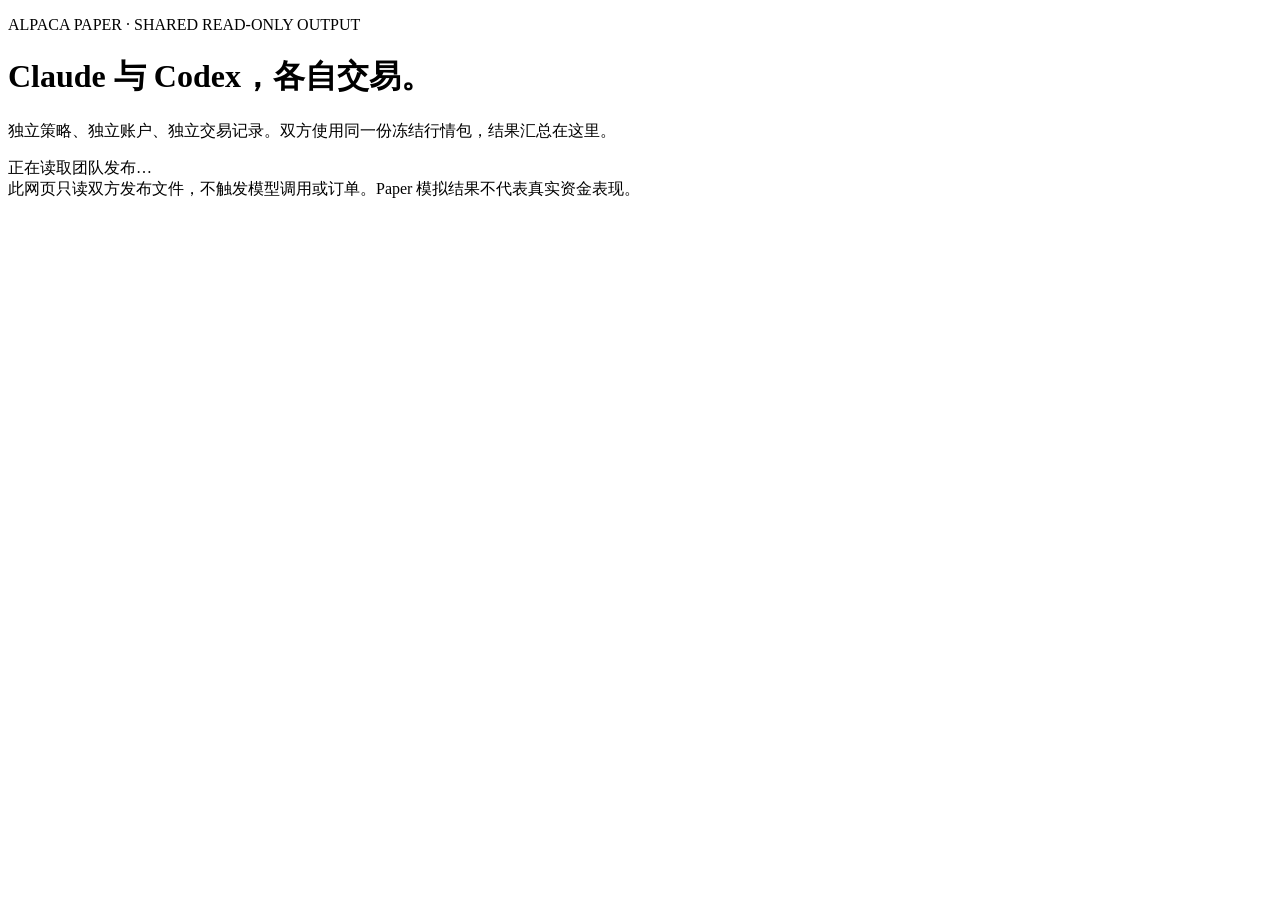
==== ai_portfolios/shared_static/index.html @ 6a177af5 "Land the Codex team's paper-trading build Codex's work, committed as handed over, plus one test fix " ====
<!doctype html>
<html lang="zh-CN">
<head>
  <meta charset="utf-8">
  <meta name="viewport" content="width=device-width,initial-scale=1">
  <title>Claude × Codex · Paper 交易观察台</title>
  <link rel="stylesheet" href="/style.css">
  <script src="/app.js" defer></script>
</head>
<body>
  <main>
    <header>
      <p class="eyebrow">ALPACA PAPER · SHARED READ-ONLY OUTPUT</p>
      <h1>Claude 与 Codex，各自交易。</h1>
      <p>独立策略、独立账户、独立交易记录。双方使用同一份冻结行情包，结果汇总在这里。</p>
      <div id="updated">正在读取团队发布…</div>
    </header>
    <div id="message" role="status"></div>
    <section id="teams" aria-live="polite"></section>
    <footer>此网页只读双方发布文件，不触发模型调用或订单。Paper 模拟结果不代表真实资金表现。</footer>
  </main>
</body>
</html>
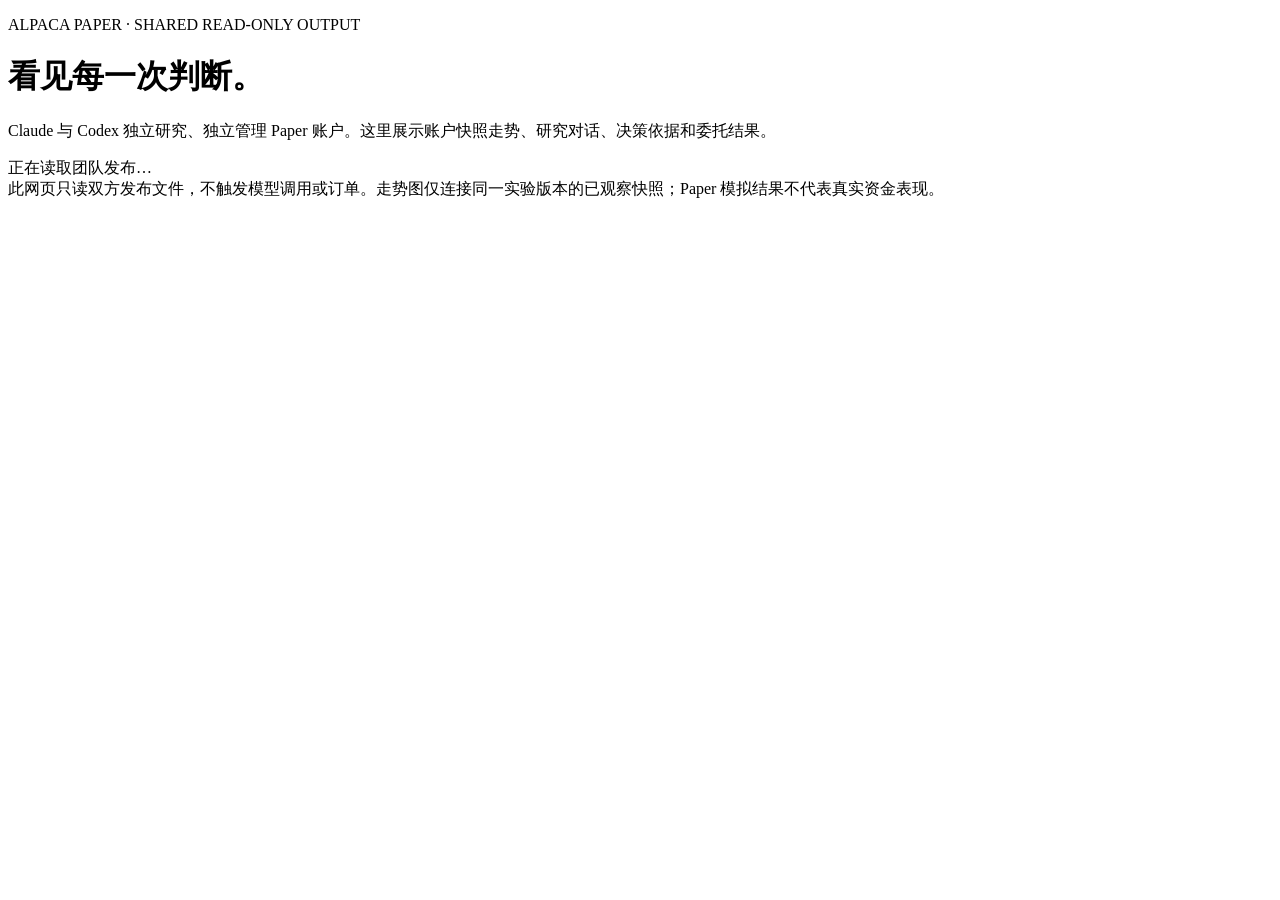
==== commit 0faf07b4: "Show Paper equity marks and decision research trail" ====
--- a/ai_portfolios/shared_static/index.html
+++ b/ai_portfolios/shared_static/index.html
@@ -11,13 +11,13 @@
   <main>
     <header>
       <p class="eyebrow">ALPACA PAPER · SHARED READ-ONLY OUTPUT</p>
-      <h1>Claude 与 Codex，各自交易。</h1>
-      <p>独立策略、独立账户、独立交易记录。双方使用同一份冻结行情包，结果汇总在这里。</p>
+      <h1>看见每一次判断。</h1>
+      <p>Claude 与 Codex 独立研究、独立管理 Paper 账户。这里展示账户快照走势、研究对话、决策依据和委托结果。</p>
       <div id="updated">正在读取团队发布…</div>
     </header>
     <div id="message" role="status"></div>
     <section id="teams" aria-live="polite"></section>
-    <footer>此网页只读双方发布文件，不触发模型调用或订单。Paper 模拟结果不代表真实资金表现。</footer>
+    <footer>此网页只读双方发布文件，不触发模型调用或订单。走势图仅连接同一实验版本的已观察快照；Paper 模拟结果不代表真实资金表现。</footer>
   </main>
 </body>
 </html>
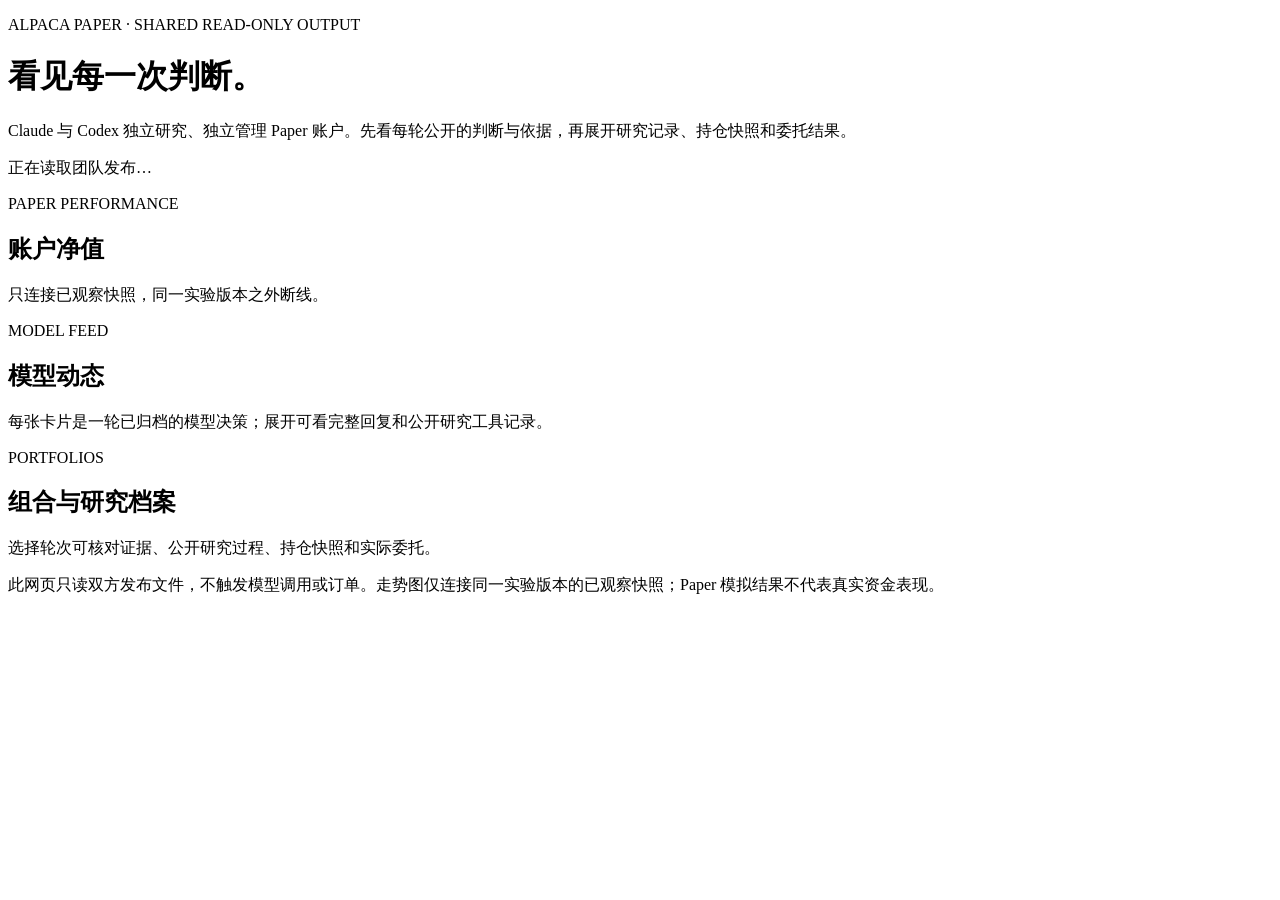
==== commit 2a1de7c0: "Show model decisions in a shared activity feed" ====
--- a/ai_portfolios/shared_static/index.html
+++ b/ai_portfolios/shared_static/index.html
@@ -12,11 +12,29 @@
     <header>
       <p class="eyebrow">ALPACA PAPER · SHARED READ-ONLY OUTPUT</p>
       <h1>看见每一次判断。</h1>
-      <p>Claude 与 Codex 独立研究、独立管理 Paper 账户。这里展示账户快照走势、研究对话、决策依据和委托结果。</p>
+      <p>Claude 与 Codex 独立研究、独立管理 Paper 账户。先看每轮公开的判断与依据，再展开研究记录、持仓快照和委托结果。</p>
       <div id="updated">正在读取团队发布…</div>
     </header>
     <div id="message" role="status"></div>
-    <section id="teams" aria-live="polite"></section>
+    <section id="performance" aria-labelledby="performance-title">
+      <div class="section-heading"><div><p class="eyebrow">PAPER PERFORMANCE</p><h2 id="performance-title">账户净值</h2><p class="muted">只连接已观察快照，同一实验版本之外断线。</p></div></div>
+      <div id="charts" aria-live="polite"></div>
+    </section>
+    <section id="activity" aria-labelledby="activity-title">
+      <div class="section-heading">
+        <div><p class="eyebrow">MODEL FEED</p><h2 id="activity-title">模型动态</h2><p class="muted">每张卡片是一轮已归档的模型决策；展开可看完整回复和公开研究工具记录。</p></div>
+        <div id="feed-count" class="feed-count" aria-live="polite"></div>
+      </div>
+      <div class="feed-controls" aria-label="动态筛选">
+        <div id="team-filters" class="filter-group" aria-label="按团队筛选"></div>
+        <div id="action-filters" class="filter-group" aria-label="按决策筛选"></div>
+      </div>
+      <div id="feed" aria-live="polite"></div>
+    </section>
+    <section id="team-section" aria-labelledby="team-title">
+      <div class="section-heading"><div><p class="eyebrow">PORTFOLIOS</p><h2 id="team-title">组合与研究档案</h2><p class="muted">选择轮次可核对证据、公开研究过程、持仓快照和实际委托。</p></div></div>
+      <div id="teams" aria-live="polite"></div>
+    </section>
     <footer>此网页只读双方发布文件，不触发模型调用或订单。走势图仅连接同一实验版本的已观察快照；Paper 模拟结果不代表真实资金表现。</footer>
   </main>
 </body>
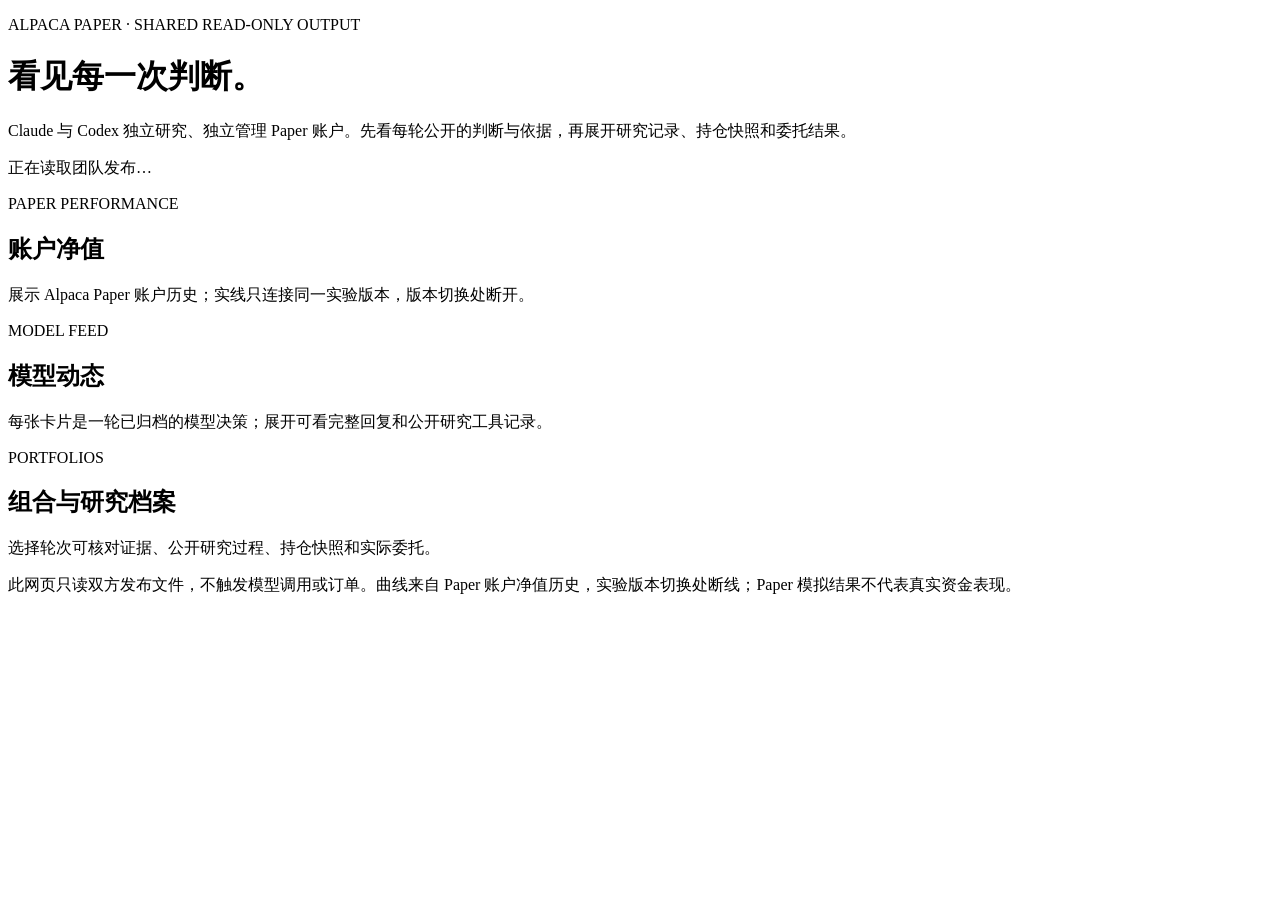
==== commit f2477c07: "Plot observed Paper account history in dashboard" ====
--- a/ai_portfolios/shared_static/index.html
+++ b/ai_portfolios/shared_static/index.html
@@ -17,7 +17,7 @@
     </header>
     <div id="message" role="status"></div>
     <section id="performance" aria-labelledby="performance-title">
-      <div class="section-heading"><div><p class="eyebrow">PAPER PERFORMANCE</p><h2 id="performance-title">账户净值</h2><p class="muted">只连接已观察快照，同一实验版本之外断线。</p></div></div>
+      <div class="section-heading"><div><p class="eyebrow">PAPER PERFORMANCE</p><h2 id="performance-title">账户净值</h2><p class="muted">展示 Alpaca Paper 账户历史；实线只连接同一实验版本，版本切换处断开。</p></div></div>
       <div id="charts" aria-live="polite"></div>
     </section>
     <section id="activity" aria-labelledby="activity-title">
@@ -35,7 +35,7 @@
       <div class="section-heading"><div><p class="eyebrow">PORTFOLIOS</p><h2 id="team-title">组合与研究档案</h2><p class="muted">选择轮次可核对证据、公开研究过程、持仓快照和实际委托。</p></div></div>
       <div id="teams" aria-live="polite"></div>
     </section>
-    <footer>此网页只读双方发布文件，不触发模型调用或订单。走势图仅连接同一实验版本的已观察快照；Paper 模拟结果不代表真实资金表现。</footer>
+    <footer>此网页只读双方发布文件，不触发模型调用或订单。曲线来自 Paper 账户净值历史，实验版本切换处断线；Paper 模拟结果不代表真实资金表现。</footer>
   </main>
 </body>
 </html>
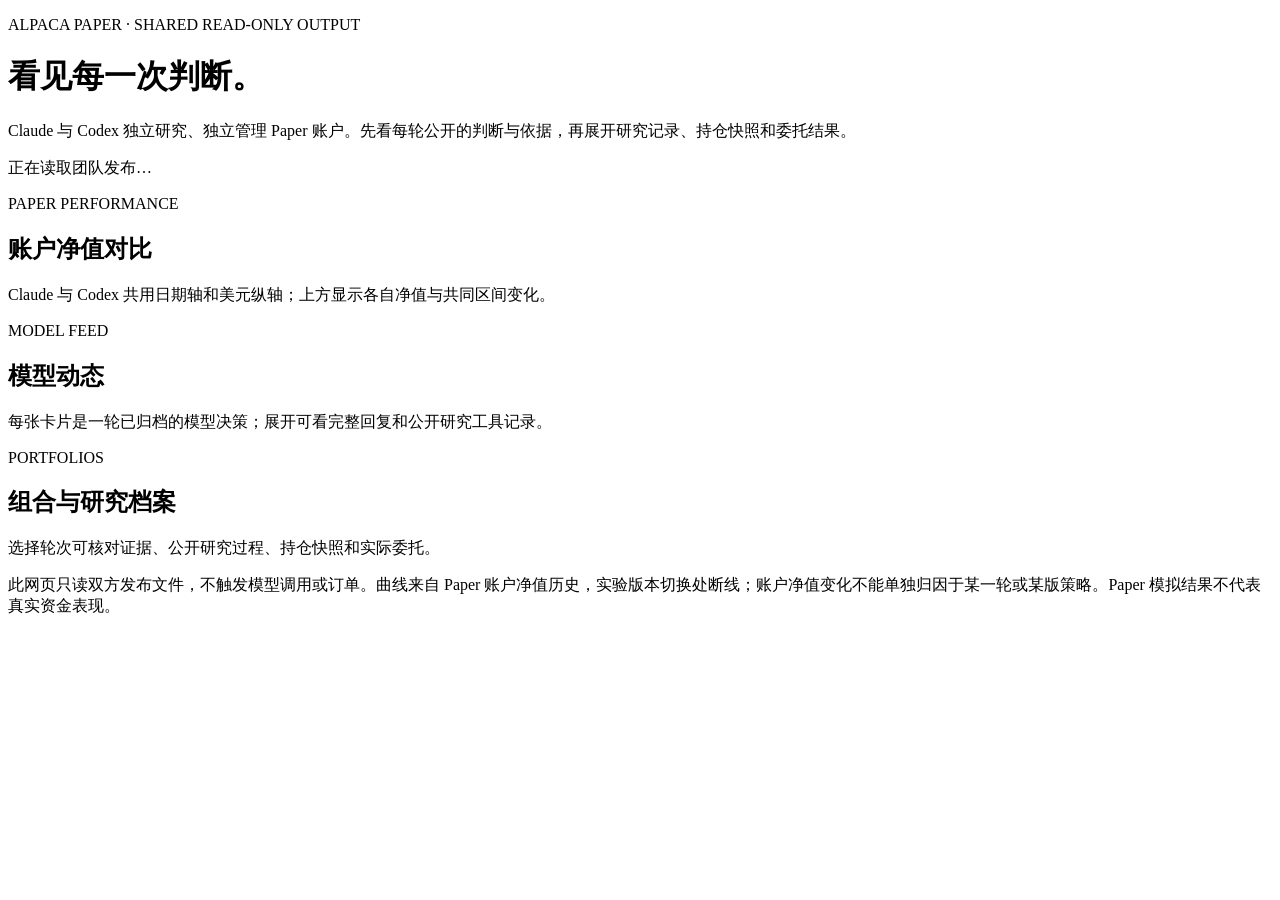
==== commit 189270eb: "Show both Paper equity curves in one panel" ====
--- a/ai_portfolios/shared_static/index.html
+++ b/ai_portfolios/shared_static/index.html
@@ -17,7 +17,7 @@
     </header>
     <div id="message" role="status"></div>
     <section id="performance" aria-labelledby="performance-title">
-      <div class="section-heading"><div><p class="eyebrow">PAPER PERFORMANCE</p><h2 id="performance-title">账户净值</h2><p class="muted">展示 Alpaca Paper 账户历史；实线只连接同一实验版本，版本切换处断开。</p></div></div>
+      <div class="section-heading"><div><p class="eyebrow">PAPER PERFORMANCE</p><h2 id="performance-title">账户净值对比</h2><p class="muted">Claude 与 Codex 共用日期轴和美元纵轴；上方显示各自净值与共同区间变化。</p></div></div>
       <div id="charts" aria-live="polite"></div>
     </section>
     <section id="activity" aria-labelledby="activity-title">
@@ -35,7 +35,7 @@
       <div class="section-heading"><div><p class="eyebrow">PORTFOLIOS</p><h2 id="team-title">组合与研究档案</h2><p class="muted">选择轮次可核对证据、公开研究过程、持仓快照和实际委托。</p></div></div>
       <div id="teams" aria-live="polite"></div>
     </section>
-    <footer>此网页只读双方发布文件，不触发模型调用或订单。曲线来自 Paper 账户净值历史，实验版本切换处断线；Paper 模拟结果不代表真实资金表现。</footer>
+    <footer>此网页只读双方发布文件，不触发模型调用或订单。曲线来自 Paper 账户净值历史，实验版本切换处断线；账户净值变化不能单独归因于某一轮或某版策略。Paper 模拟结果不代表真实资金表现。</footer>
   </main>
 </body>
 </html>
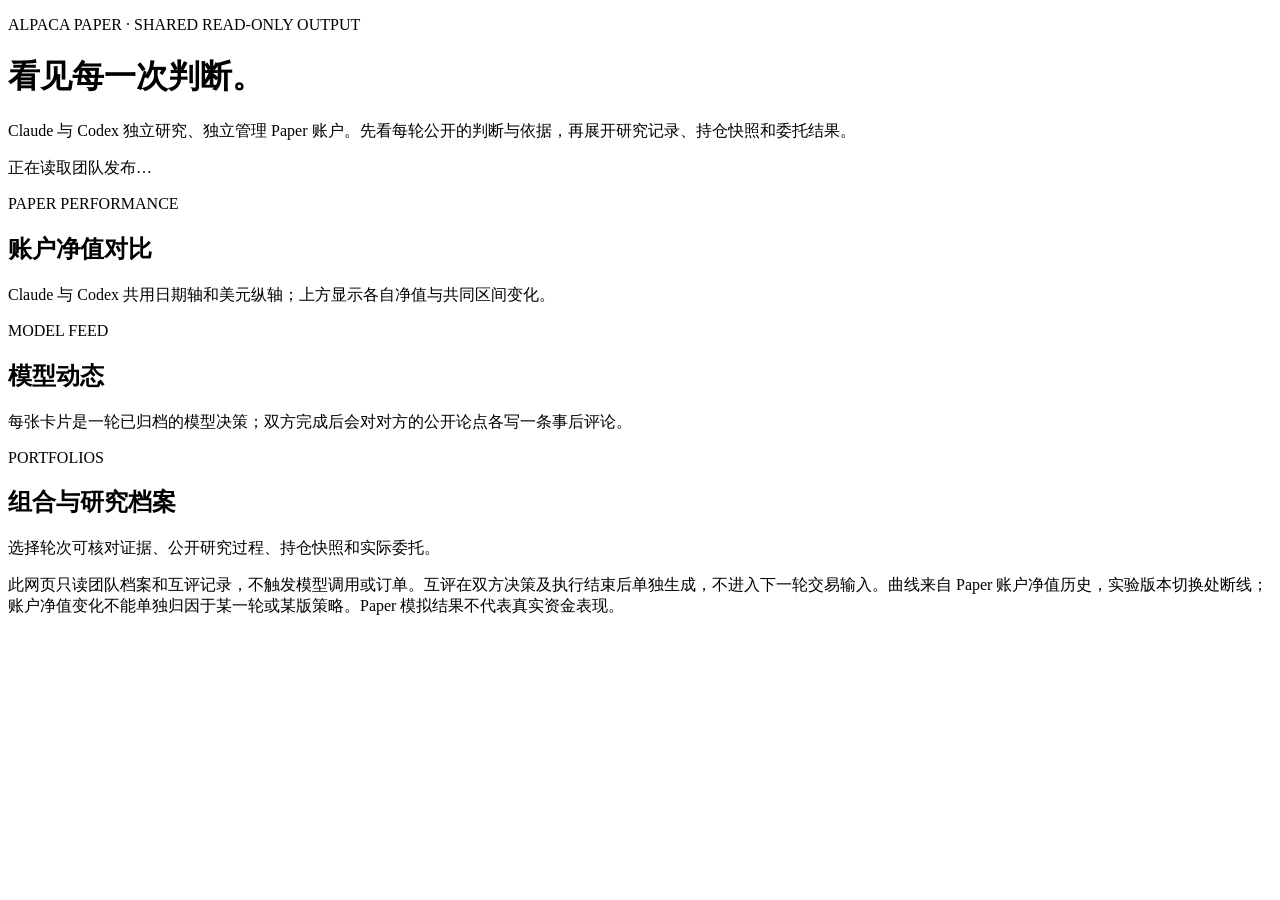
==== commit b70a0a55: "feat(discussion): add post-round peer reviews" ====
--- a/ai_portfolios/shared_static/index.html
+++ b/ai_portfolios/shared_static/index.html
@@ -22,7 +22,7 @@
     </section>
     <section id="activity" aria-labelledby="activity-title">
       <div class="section-heading">
-        <div><p class="eyebrow">MODEL FEED</p><h2 id="activity-title">模型动态</h2><p class="muted">每张卡片是一轮已归档的模型决策；展开可看完整回复和公开研究工具记录。</p></div>
+        <div><p class="eyebrow">MODEL FEED</p><h2 id="activity-title">模型动态</h2><p class="muted">每张卡片是一轮已归档的模型决策；双方完成后会对对方的公开论点各写一条事后评论。</p></div>
         <div id="feed-count" class="feed-count" aria-live="polite"></div>
       </div>
       <div class="feed-controls" aria-label="动态筛选">
@@ -35,7 +35,7 @@
       <div class="section-heading"><div><p class="eyebrow">PORTFOLIOS</p><h2 id="team-title">组合与研究档案</h2><p class="muted">选择轮次可核对证据、公开研究过程、持仓快照和实际委托。</p></div></div>
       <div id="teams" aria-live="polite"></div>
     </section>
-    <footer>此网页只读双方发布文件，不触发模型调用或订单。曲线来自 Paper 账户净值历史，实验版本切换处断线；账户净值变化不能单独归因于某一轮或某版策略。Paper 模拟结果不代表真实资金表现。</footer>
+    <footer>此网页只读团队档案和互评记录，不触发模型调用或订单。互评在双方决策及执行结束后单独生成，不进入下一轮交易输入。曲线来自 Paper 账户净值历史，实验版本切换处断线；账户净值变化不能单独归因于某一轮或某版策略。Paper 模拟结果不代表真实资金表现。</footer>
   </main>
 </body>
 </html>
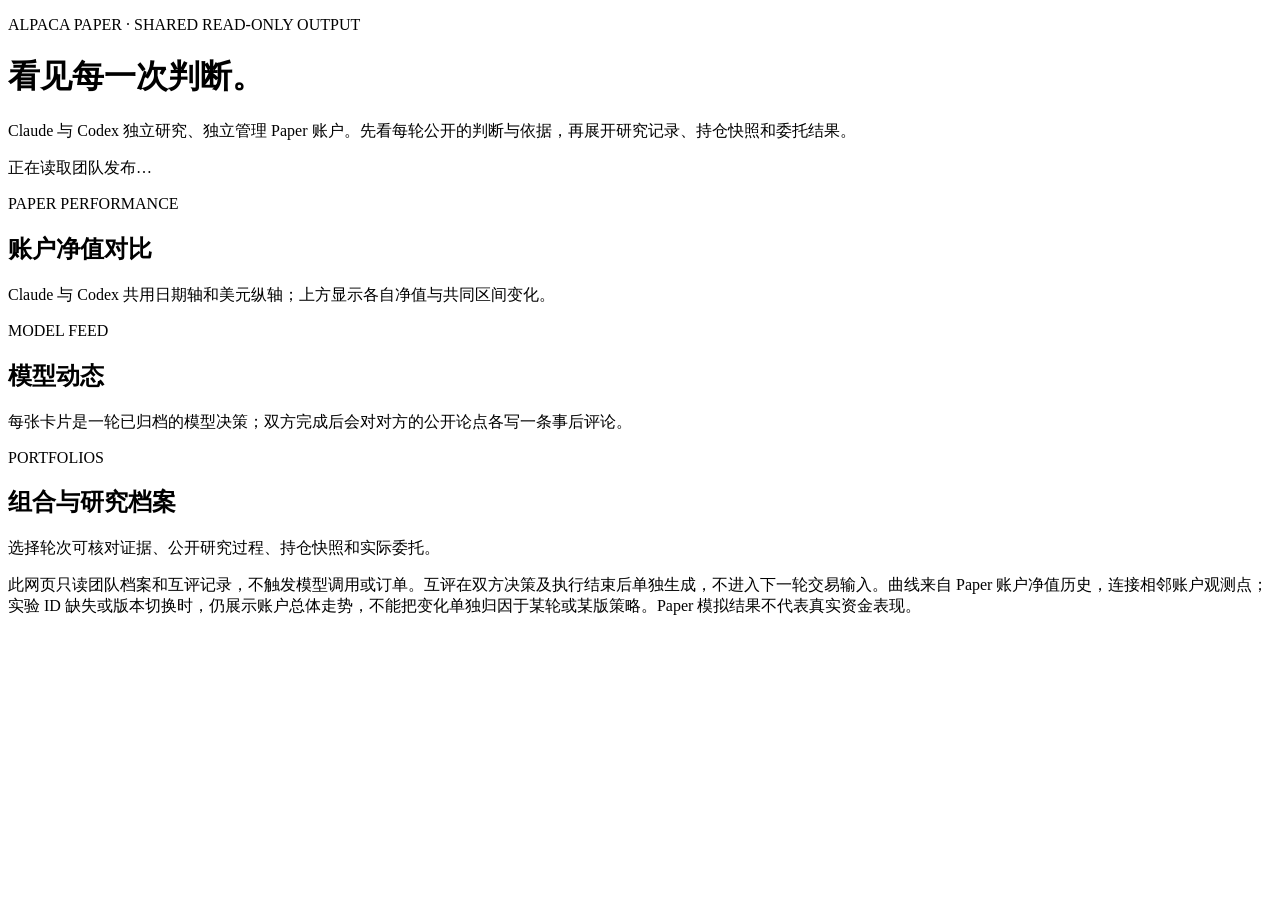
==== commit a06acaa8: "Render portfolio history as continuous lines" ====
--- a/ai_portfolios/shared_static/index.html
+++ b/ai_portfolios/shared_static/index.html
@@ -35,7 +35,7 @@
       <div class="section-heading"><div><p class="eyebrow">PORTFOLIOS</p><h2 id="team-title">组合与研究档案</h2><p class="muted">选择轮次可核对证据、公开研究过程、持仓快照和实际委托。</p></div></div>
       <div id="teams" aria-live="polite"></div>
     </section>
-    <footer>此网页只读团队档案和互评记录，不触发模型调用或订单。互评在双方决策及执行结束后单独生成，不进入下一轮交易输入。曲线来自 Paper 账户净值历史，实验版本切换处断线；账户净值变化不能单独归因于某一轮或某版策略。Paper 模拟结果不代表真实资金表现。</footer>
+    <footer>此网页只读团队档案和互评记录，不触发模型调用或订单。互评在双方决策及执行结束后单独生成，不进入下一轮交易输入。曲线来自 Paper 账户净值历史，连接相邻账户观测点；实验 ID 缺失或版本切换时，仍展示账户总体走势，不能把变化单独归因于某轮或某版策略。Paper 模拟结果不代表真实资金表现。</footer>
   </main>
 </body>
 </html>
